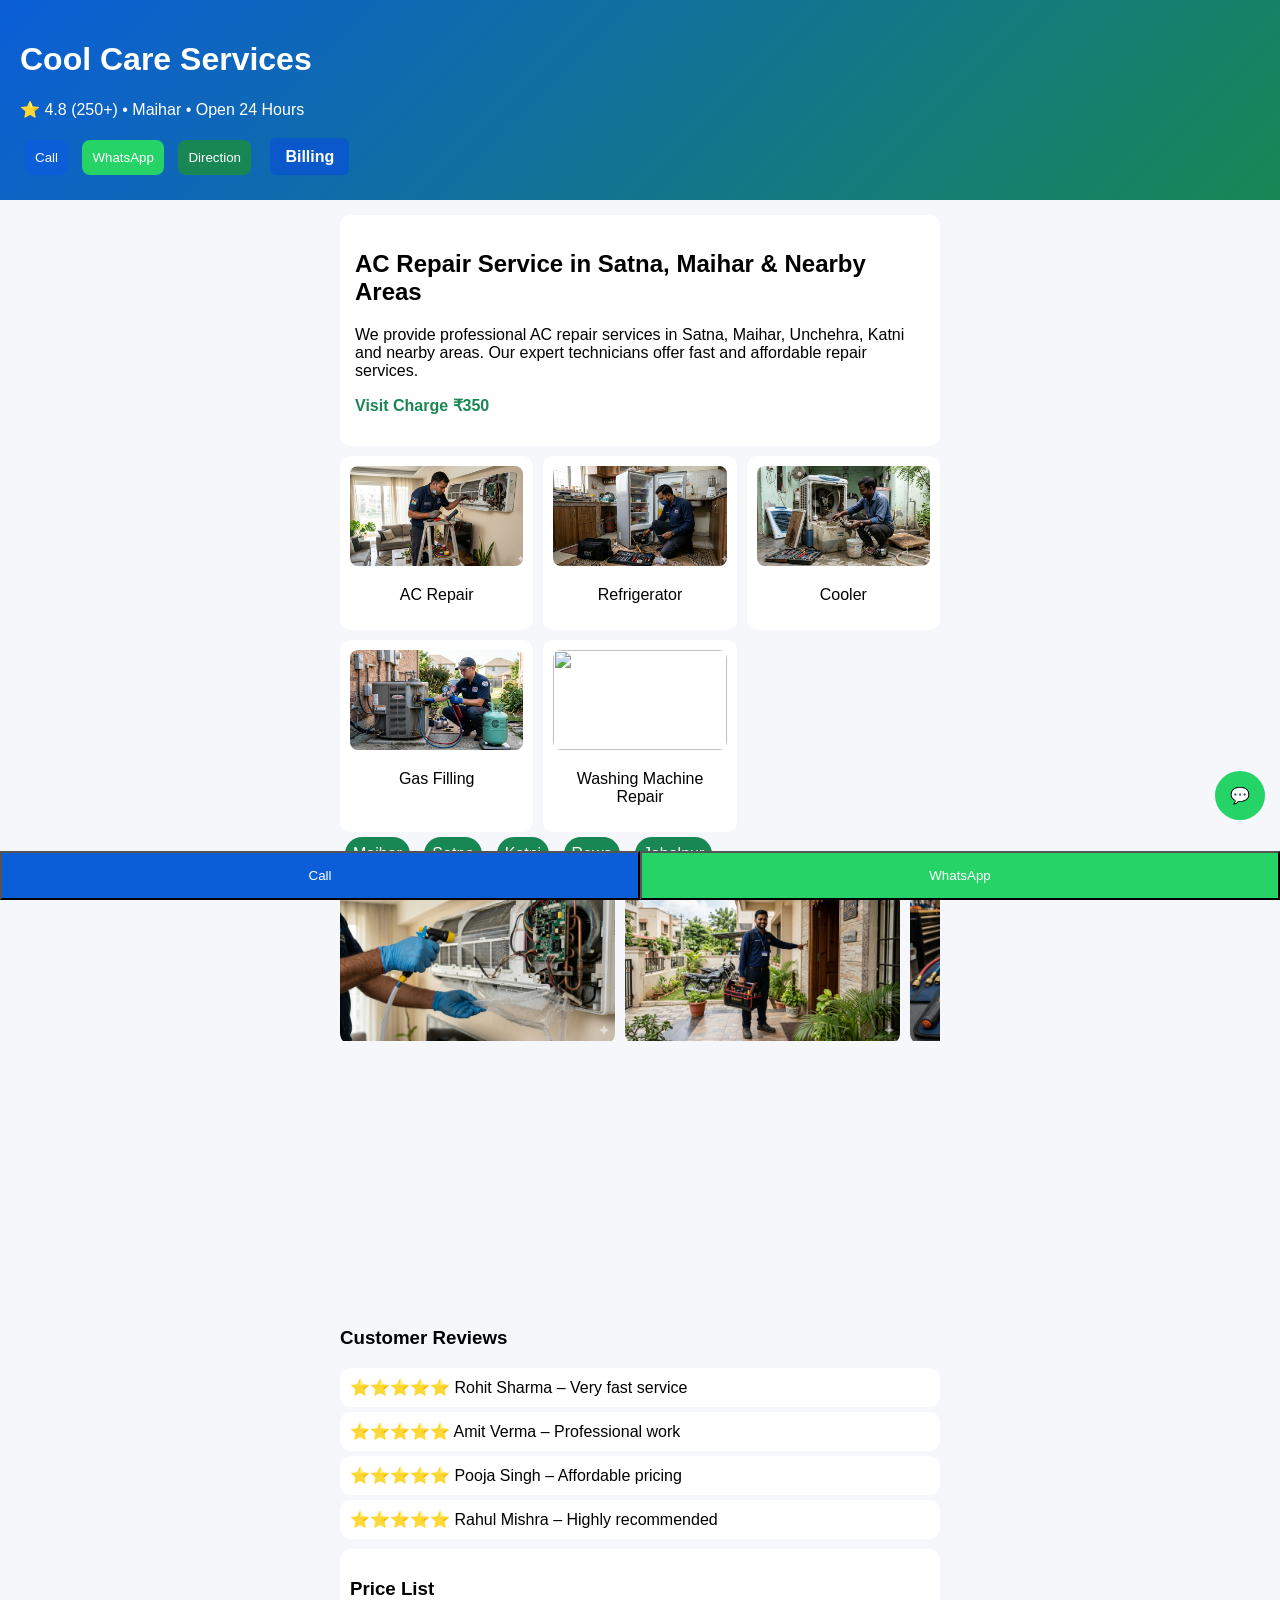
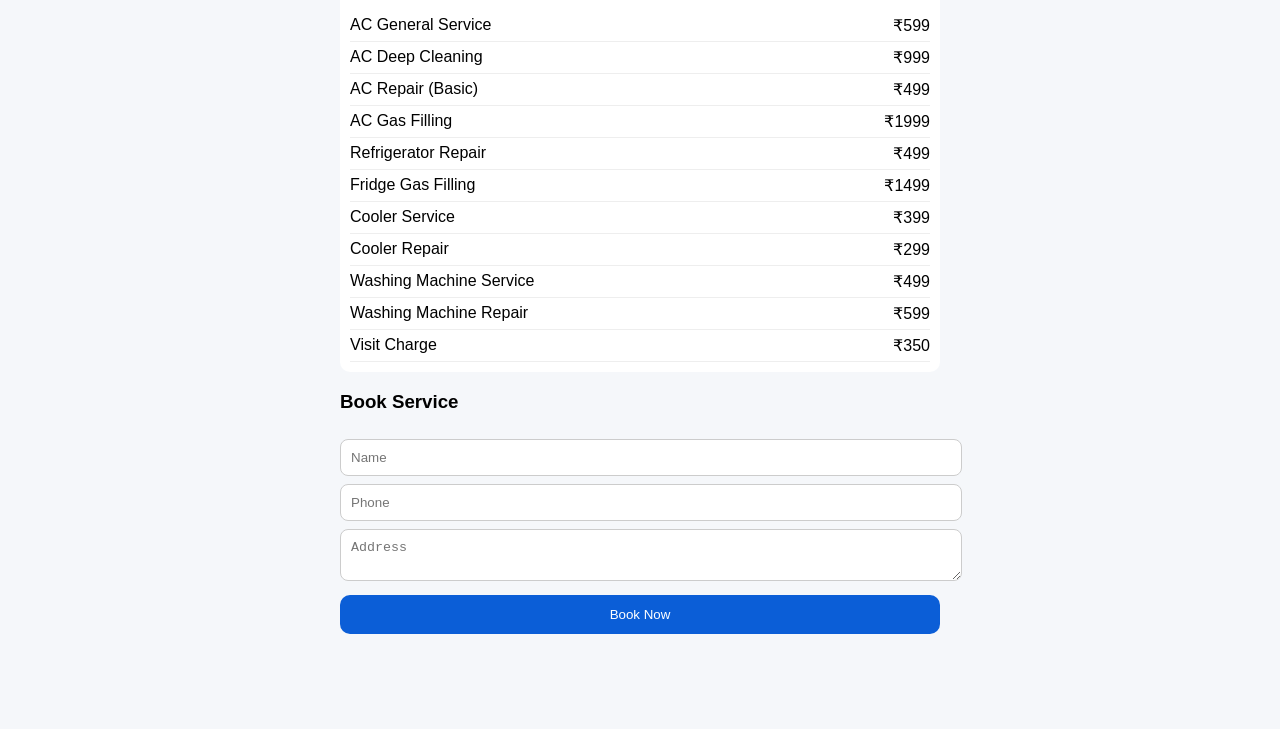
==== index.html @ ea8df3a9 "Fix HTML encoding issues in index.html" ====
<!DOCTYPE html>
<html lang="en">
<head>
<meta charset="UTF-8">
<meta name="viewport" content="width=device-width, initial-scale=1.0">

<meta name="description" content="Best AC, Refrigerator & Cooler repair service in Satna, Maihar, Unchehra. Fast service, affordable price, 24x7 available. Call now!">

<meta name="keywords" content="AC repair Satna, AC service Maihar, Cooler repair Unchehra, Refrigerator repair Satna">

<meta name="robots" content="index, follow">


<title>Cool Care Services</title>

<link rel="stylesheet" href="main.css">
<link href="https://unpkg.com/aos@2.3.4/dist/aos.css" rel="stylesheet">
</head>

<body>

<!-- HEADER -->
<div class="header">
<h1>Cool Care Services</h1>
<p>⭐ 4.8 (250+) • Maihar • Open 24 Hours</p>

<div class="buttons">
<button class="call" onclick="callNow()">Call</button>
<button class="whatsapp" onclick="whatsapp()">WhatsApp</button>
<button class="direction" onclick="direction()">Direction</button>
<a href="Bill.html" class="billing-btn">Billing</a>
</div>
</div>

<div class="container">

<!-- HERO -->
<div class="hero">
<h2>AC Repair Service in Satna, Maihar & Nearby Areas</h2>

<p>
We provide professional AC repair services in Satna, Maihar, Unchehra, Katni and nearby areas.
Our expert technicians offer fast and affordable repair services.
</p>
<p class="visit">Visit Charge ₹350</p>
</div>

<!-- SERVICES -->
<div class="services">
<div class="card"><img src="1.png"><p>AC Repair</p></div>
<div class="card"><img src="2.png"><p>Refrigerator</p></div>
<div class="card"><img src="3.png"><p>Cooler</p></div>
<div class="card"><img src="4.png"><p>Gas Filling</p></div>
<div class="card"><img src="9.png"><p>Washing Machine Repair</p></div>
</div>

<!-- AREAS -->
<div class="areas">
<span>Maihar</span>
<span>Satna</span>
<span>Katni</span>
<span>Rewa</span>
<span>Jabalpur</span>
</div>

<!-- GALLERY -->
<div class="gallery-container">

  <div class="slider">

    <!--Original-->
    <div class="slide"><img src="5.png"><div class="overlay">AC Cleaning Service</div></div>
    <div class="slide"><img src="6.png"><div class="overlay">Technician Visit</div></div>
    <div class="slide"><img src="7.png"><div class="overlay">Repair Work</div></div>
    <div class="slide"><img src="8.png"><div class="overlay">AC Oudoor Service</div></div>
    <div class="slide"><img src="10.png"><div class="overlay">Professional Team</div></div>

    <!--Duplicate-->
    <div class="slide"><img src="5.png"><div class="overlay">AC Cleaning Service</div></div>
    <div class="slide"><img src="6.png"><div class="overlay">Technician Visit</div></div>
    <div class="slide"><img src="7.png"><div class="overlay">Repair Work</div></div>
    <div class="slide"><img src="8.png"><div class="overlay">AC Oudoor Service</div></div>
    <div class="slide"><img src="10.png"><div class="overlay">Professional Team</div></div>

  </div>

</div>
<!-- MAP -->
<div class="map">
<iframe src="https://maps.google.com/maps?q=Maihar&t=&z=13&ie=UTF8&iwloc=&output=embed"></iframe>
</div>

<!-- REVIEWS -->
<div class="reviews">
<h3>Customer Reviews</h3>
<div class="review">⭐⭐⭐⭐⭐ Rohit Sharma – Very fast service</div>
<div class="review">⭐⭐⭐⭐⭐ Amit Verma – Professional work</div>
<div class="review">⭐⭐⭐⭐⭐ Pooja Singh – Affordable pricing</div>
<div class="review">⭐⭐⭐⭐⭐ Rahul Mishra – Highly recommended</div>
</div>

<!-- PRICE -->
<div class="price">
<h3>Price List</h3>

<div><span>AC General Service</span><span>₹599</span></div>
<div><span>AC Deep Cleaning</span><span>₹999</span></div>
<div><span>AC Repair (Basic)</span><span>₹499</span></div>
<div><span>AC Gas Filling</span><span>₹1999</span></div>

<div><span>Refrigerator Repair</span><span>₹499</span></div>
<div><span>Fridge Gas Filling</span><span>₹1499</span></div>

<div><span>Cooler Service</span><span>₹399</span></div>
<div><span>Cooler Repair</span><span>₹299</span></div>

<div><span>Washing Machine Service</span><span>₹499</span></div>
<div><span>Washing Machine Repair</span><span>₹599</span></div>

<div><span>Visit Charge</span><span>₹350</span></div>

</div>

<!-- FORM -->
<div class="form">
<h3>Book Service</h3>
<input id="name" placeholder="Name">
<input id="phone" placeholder="Phone">
<textarea id="address" placeholder="Address"></textarea>
<button onclick="sendWhatsApp()">Book Now</button>
</div>

</div>

<!-- FLOAT -->
<a class="float" onclick="whatsapp()">💬</a>

<!-- FOOTER -->
<div class="footer">
<button class="callbar" onclick="callNow()">Call</button>
<button class="whatsappbar" onclick="whatsapp()">WhatsApp</button>
</div>

<script src="main.js"></script>
</body>
</html>
---- main.css ----
body{
margin:0;
font-family:sans-serif;
background:#f5f7fa;
}

/* HEADER */
.header{
background:linear-gradient(135deg,#0b5ed7,#198754);
color:white;
padding:20px;
}

.buttons button{
padding:10px;
border:none;
border-radius:8px;
margin:5px;
color:white;
}

.call{background:#0b5ed7;}
.whatsapp{background:#25D366;}
.direction{background:#198754;}

.container{padding:15px;}

.hero{
background:white;
padding:15px;
border-radius:10px;
margin-bottom:10px;
}

.visit{color:#198754;font-weight:bold;}

.services{
display:grid;
grid-template-columns:repeat(2,1fr);
gap:10px;
}

.card{
background:white;
padding:10px;
border-radius:10px;
text-align:center;
}

.card img{
width:100%;
height:100px;
object-fit:cover;
border-radius:8px;
}

.areas span{
background:#198754;
color:white;
padding:8px;
margin:5px;
display:inline-block;
border-radius:20px;
}

.gallery{
display:grid;
grid-template-columns:repeat(2,1fr);
gap:10px;
margin-top:10px;
}

.gallery img{
width:100%;
height:120px;
border-radius:10px;
object-fit:cover;
}

.gallery-container{
overflow:hidden;
margin-top:15px;
}

.slider{
display:flex;
gap:10px;
width:max-content;
animation:scroll 25s linear infinite;
}

.slide{
min-width:220px;
position:relative;
border-radius:12px;
overflow:hidden;
}

.slide img{
width:100%;
height:150px;
object-fit:cover;
}

/* overlay */
.overlay{
position:absolute;
bottom:0;
left:0;
width:100%;
background:rgba(0,0,0,0.6);
color:#fff;
text-align:center;
padding:8px;
font-size:13px;
opacity:0;
transition:.3s;
}

.slide:hover .overlay{
opacity:1;
}

/* TRUE infinite */
@keyframes scroll{
0%{transform:translateX(0);}
100%{transform:translateX(-50%);}
}

/* Auto slide animation */
@keyframes slide{
0%{transform:translateX(0);}
100%{transform:translateX(-50%);}
}

.map iframe{
width:100%;
height:250px;
border:none;
border-radius:10px;
margin-top:10px;
}

.reviews{
margin-top:10px;
}

.review{
background:white;
padding:10px;
border-radius:10px;
margin-top:5px;
}

.price{
background:white;
padding:10px;
margin-top:10px;
border-radius:10px;
}

.price div{
display:flex;
justify-content:space-between;
}

.price h3{
margin-bottom:10px;
}

.price div{
padding:6px 0;
border-bottom:1px solid #eee;
}

.form{
margin-top:10px;
margin-bottom:80px;
}

.form input,.form textarea{
width:100%;
padding:10px;
margin-top:8px;
border-radius:8px;
border:1px solid #ccc;
}

.form button{
width:100%;
padding:12px;
background:#0b5ed7;
color:white;
border:none;
margin-top:10px;
border-radius:10px;
}

/* FLOAT */
.float{
position:fixed;
bottom:80px;
right:15px;
background:#25D366;
color:white;
padding:15px;
border-radius:50%;
}

/* FOOTER */
.footer{
position:fixed;
bottom:0;
width:100%;
display:flex;
}

.container{
max-width:500px;
margin:auto;
padding:15px;
}

@media(min-width:768px){
  .services{
    grid-template-columns:repeat(3,1fr);
  }

  .slide{
    min-width:250px;
  }
}

@media(min-width:1024px){
  .container{
    max-width:600px;
  }
}

.billing-btn {
  background: #0a58ca;
  color: white;
  padding: 10px 15px;
  border-radius: 6px;
  text-decoration: none;
  font-weight: bold;
  margin-left: 10px;
}

.billing-btn:hover {
  background: #084298;
}

.callbar{flex:1;background:#0b5ed7;color:white;padding:15px;}
.whatsappbar{flex:1;background:#25D366;color:white;padding:15px;}
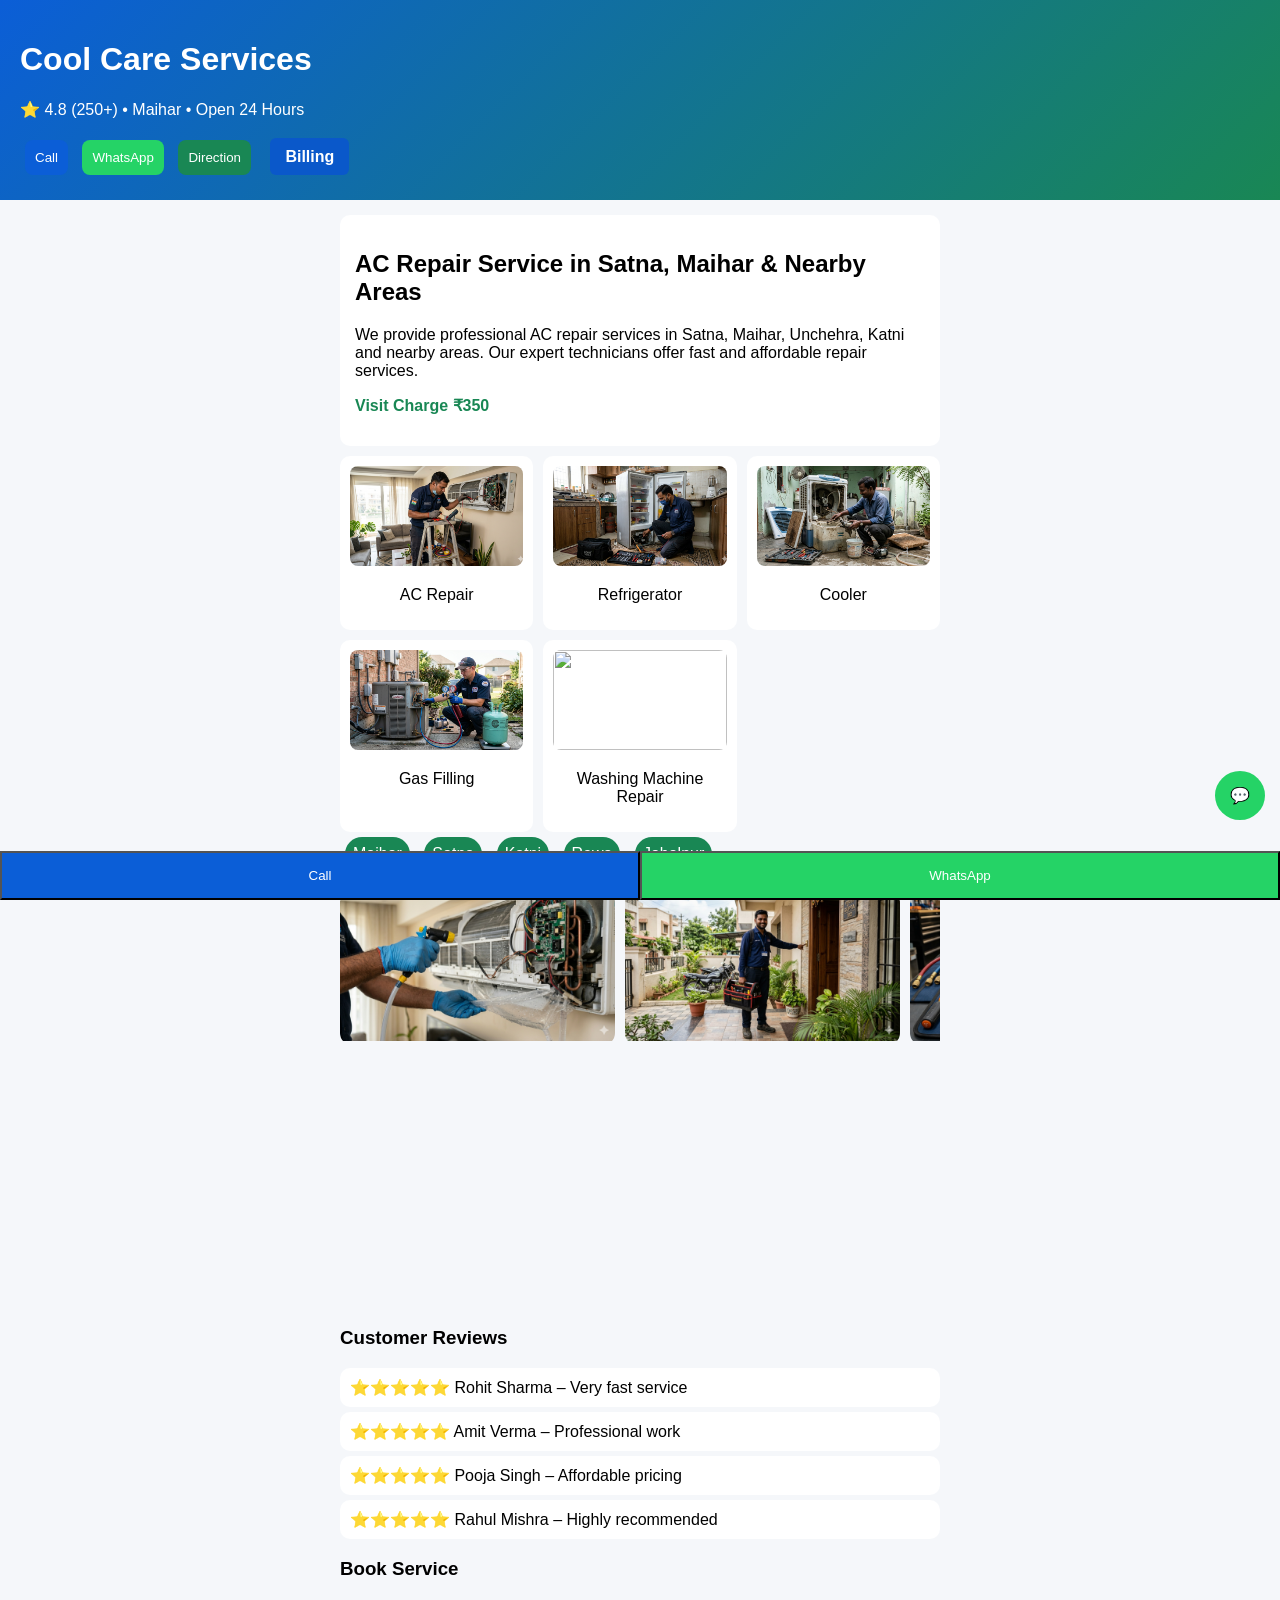
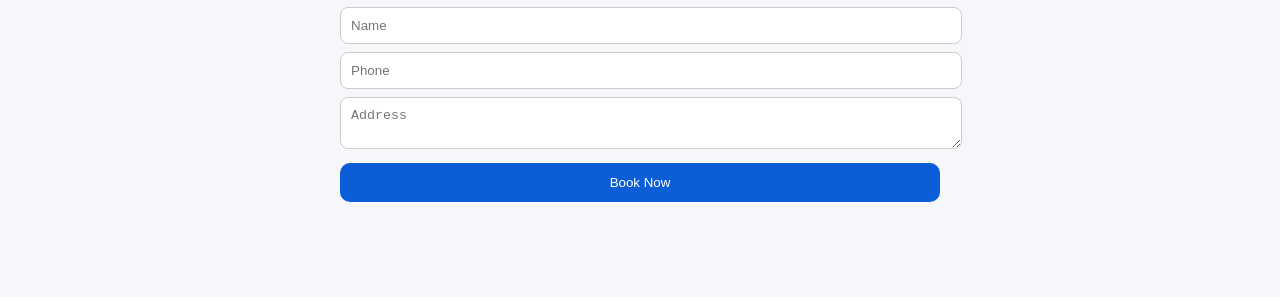
==== commit 6956baf6: "Fix HTML formatting and remove duplicate sections" ====
--- a/index.html
+++ b/index.html
@@ -99,27 +99,6 @@
 <div class="review">⭐⭐⭐⭐⭐ Rahul Mishra – Highly recommended</div>
 </div>
 
-<!-- PRICE -->
-<div class="price">
-<h3>Price List</h3>
-
-<div><span>AC General Service</span><span>₹599</span></div>
-<div><span>AC Deep Cleaning</span><span>₹999</span></div>
-<div><span>AC Repair (Basic)</span><span>₹499</span></div>
-<div><span>AC Gas Filling</span><span>₹1999</span></div>
-
-<div><span>Refrigerator Repair</span><span>₹499</span></div>
-<div><span>Fridge Gas Filling</span><span>₹1499</span></div>
-
-<div><span>Cooler Service</span><span>₹399</span></div>
-<div><span>Cooler Repair</span><span>₹299</span></div>
-
-<div><span>Washing Machine Service</span><span>₹499</span></div>
-<div><span>Washing Machine Repair</span><span>₹599</span></div>
-
-<div><span>Visit Charge</span><span>₹350</span></div>
-
-</div>
 
 <!-- FORM -->
 <div class="form">
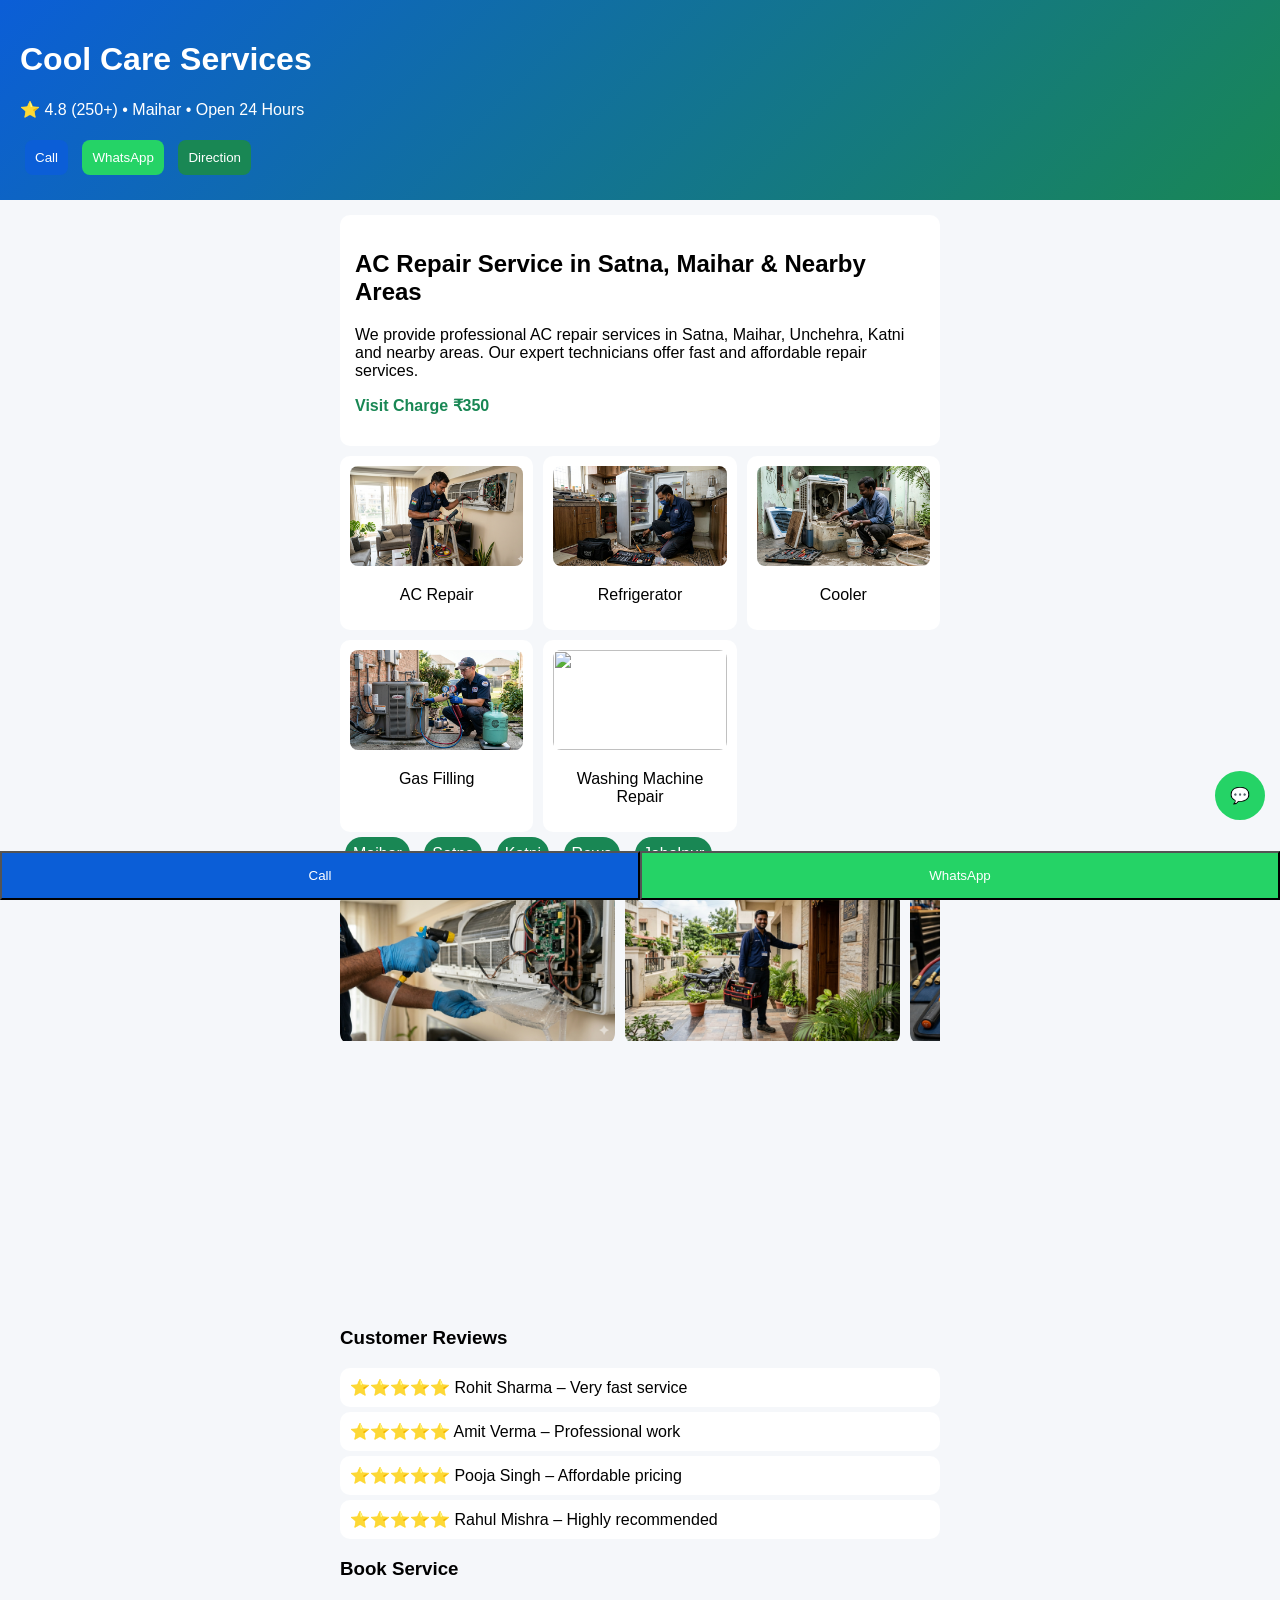
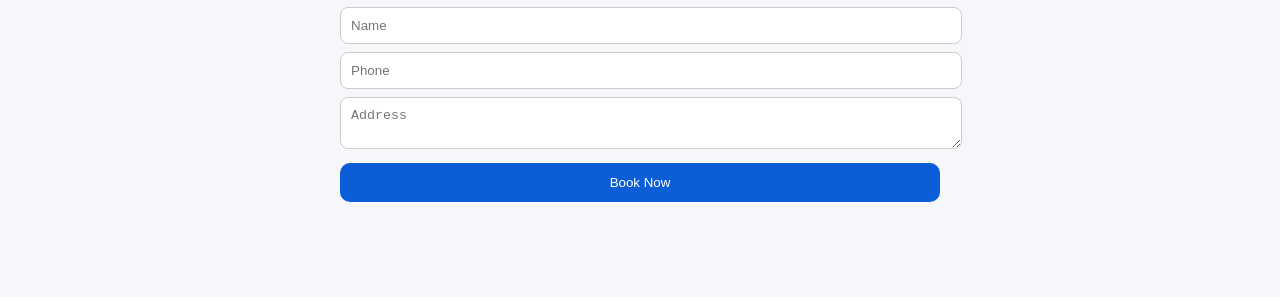
==== commit fb679370: "Update index.html" ====
--- a/index.html
+++ b/index.html
@@ -28,7 +28,6 @@
 <button class="call" onclick="callNow()">Call</button>
 <button class="whatsapp" onclick="whatsapp()">WhatsApp</button>
 <button class="direction" onclick="direction()">Direction</button>
-<a href="Bill.html" class="billing-btn">Billing</a>
 </div>
 </div>
 
--- a/main.css
+++ b/main.css
@@ -152,26 +152,6 @@
 margin-top:5px;
 }
 
-.price{
-background:white;
-padding:10px;
-margin-top:10px;
-border-radius:10px;
-}
-
-.price div{
-display:flex;
-justify-content:space-between;
-}
-
-.price h3{
-margin-bottom:10px;
-}
-
-.price div{
-padding:6px 0;
-border-bottom:1px solid #eee;
-}
 
 .form{
 margin-top:10px;
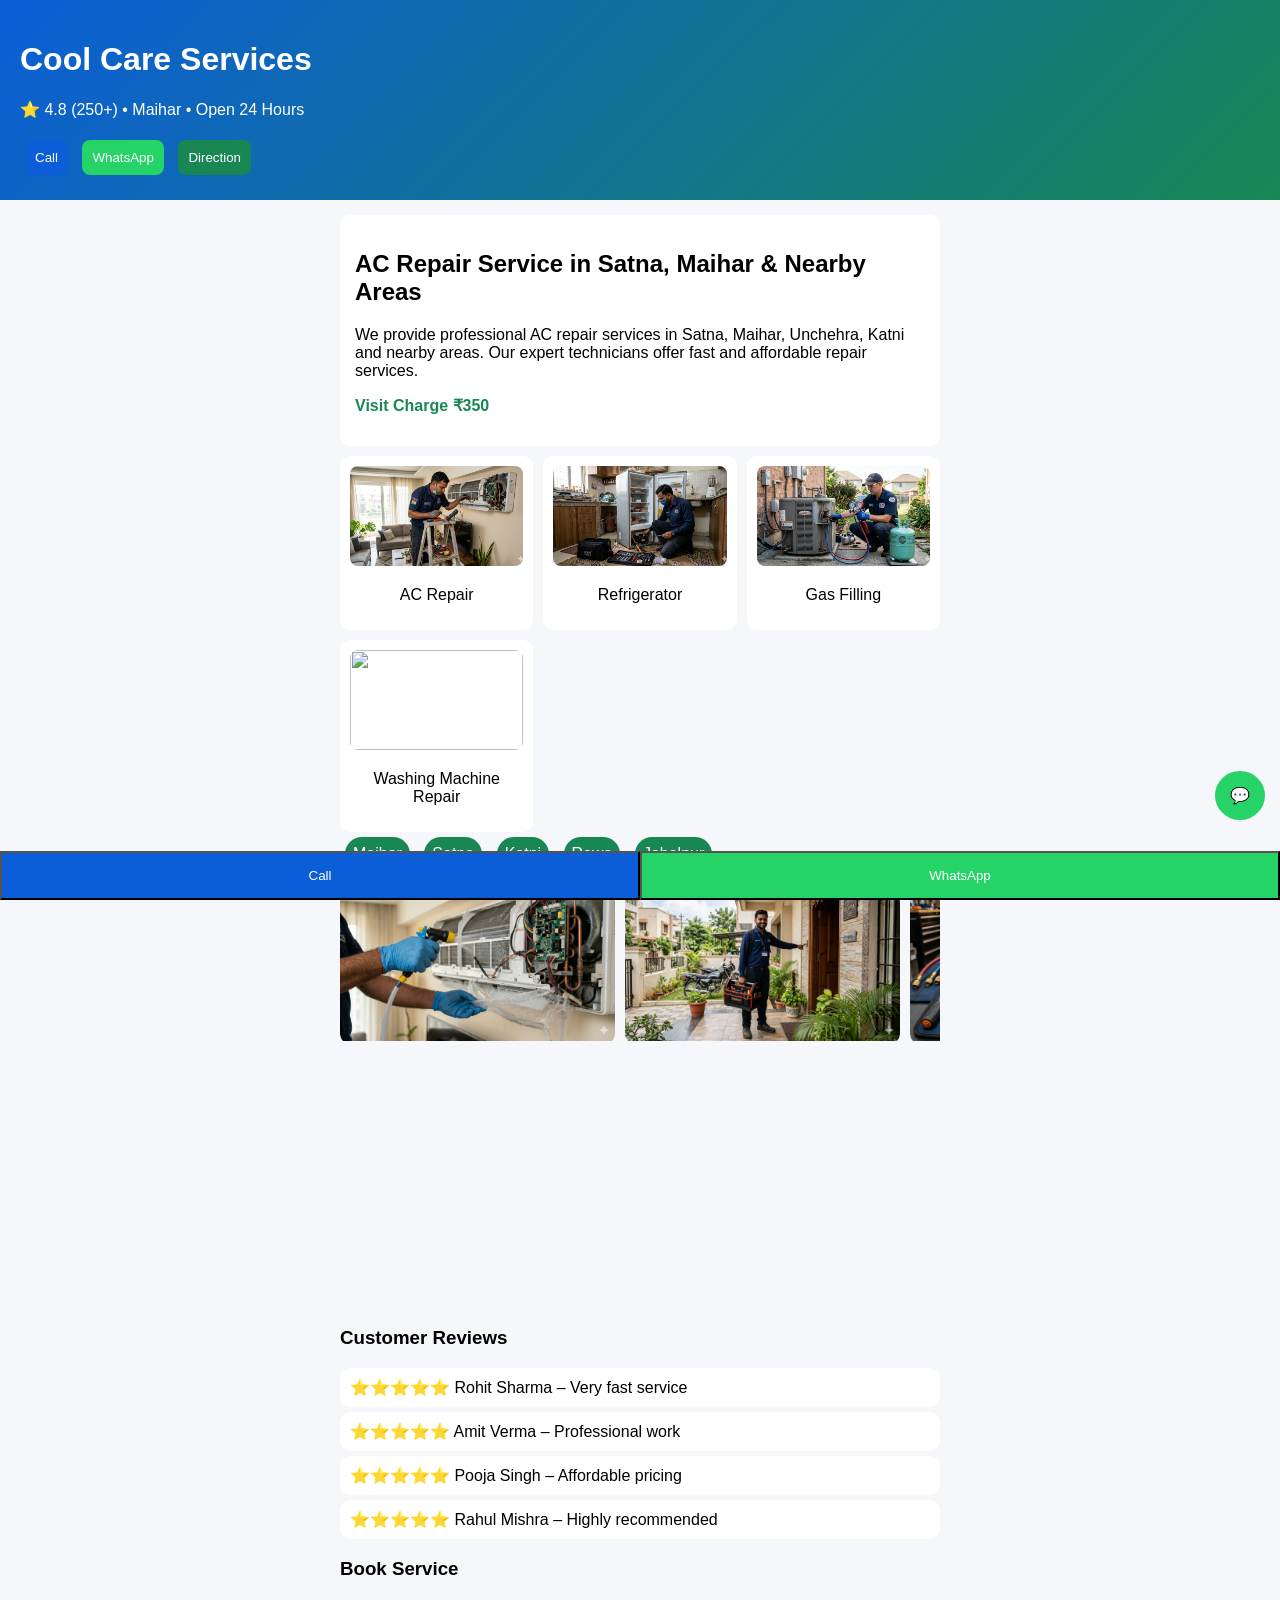
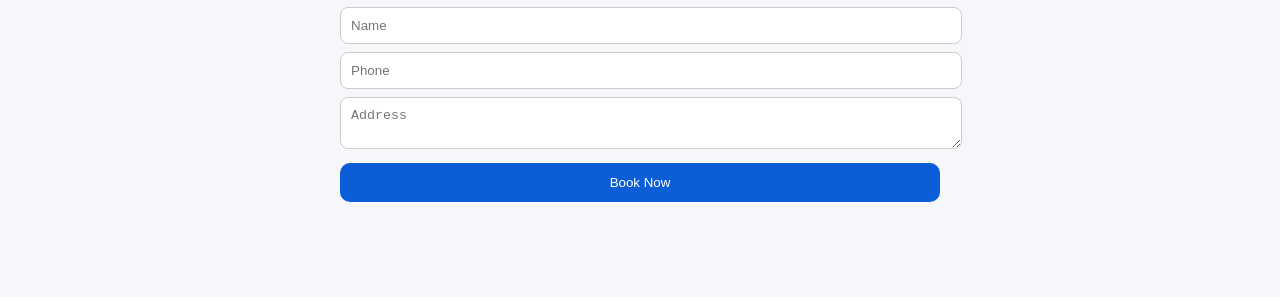
==== commit 4487c3a7: "Fix HTML formatting and remove duplicates" ====
--- a/index.html
+++ b/index.html
@@ -48,7 +48,6 @@
 <div class="services">
 <div class="card"><img src="1.png"><p>AC Repair</p></div>
 <div class="card"><img src="2.png"><p>Refrigerator</p></div>
-<div class="card"><img src="3.png"><p>Cooler</p></div>
 <div class="card"><img src="4.png"><p>Gas Filling</p></div>
 <div class="card"><img src="9.png"><p>Washing Machine Repair</p></div>
 </div>
--- a/main.css
+++ b/main.css
@@ -217,19 +217,5 @@
   }
 }
 
-.billing-btn {
-  background: #0a58ca;
-  color: white;
-  padding: 10px 15px;
-  border-radius: 6px;
-  text-decoration: none;
-  font-weight: bold;
-  margin-left: 10px;
-}
-
-.billing-btn:hover {
-  background: #084298;
-}
-
 .callbar{flex:1;background:#0b5ed7;color:white;padding:15px;}
 .whatsappbar{flex:1;background:#25D366;color:white;padding:15px;}
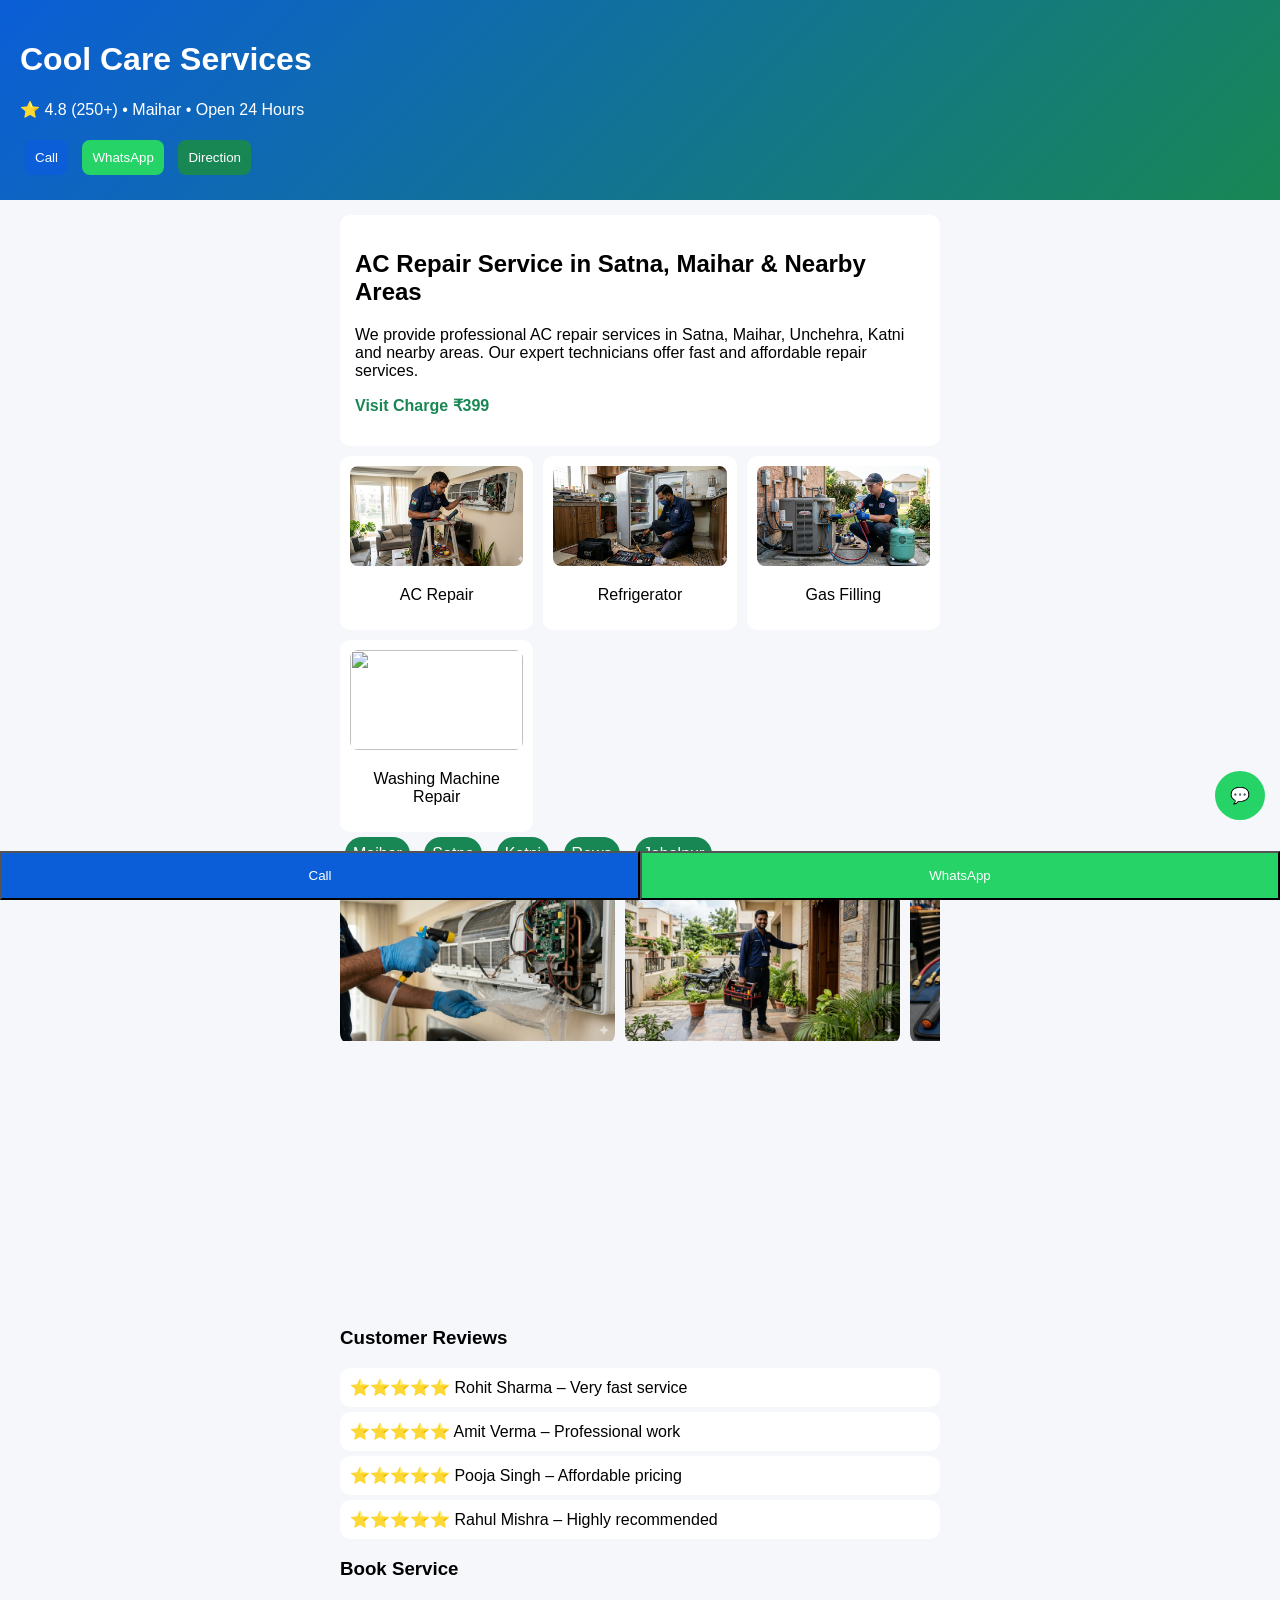
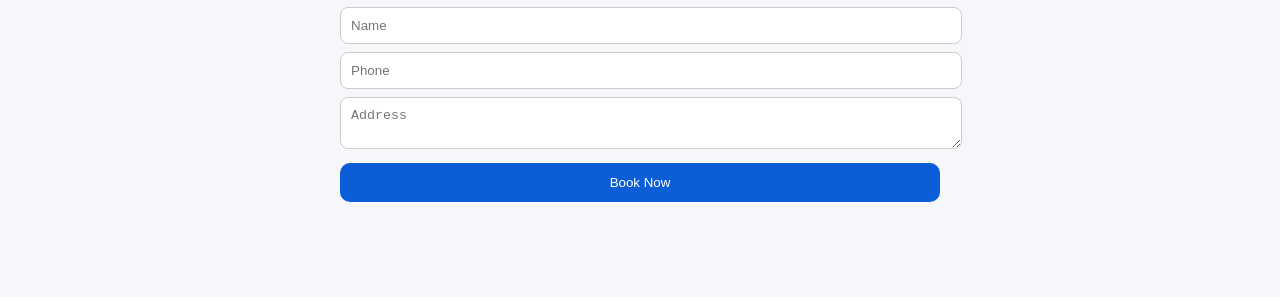
==== commit 10c19678: "Update index.html" ====
--- a/index.html
+++ b/index.html
@@ -41,7 +41,7 @@
 We provide professional AC repair services in Satna, Maihar, Unchehra, Katni and nearby areas.
 Our expert technicians offer fast and affordable repair services.
 </p>
-<p class="visit">Visit Charge ₹350</p>
+<p class="visit">Visit Charge ₹399</p>
 </div>
 
 <!-- SERVICES -->
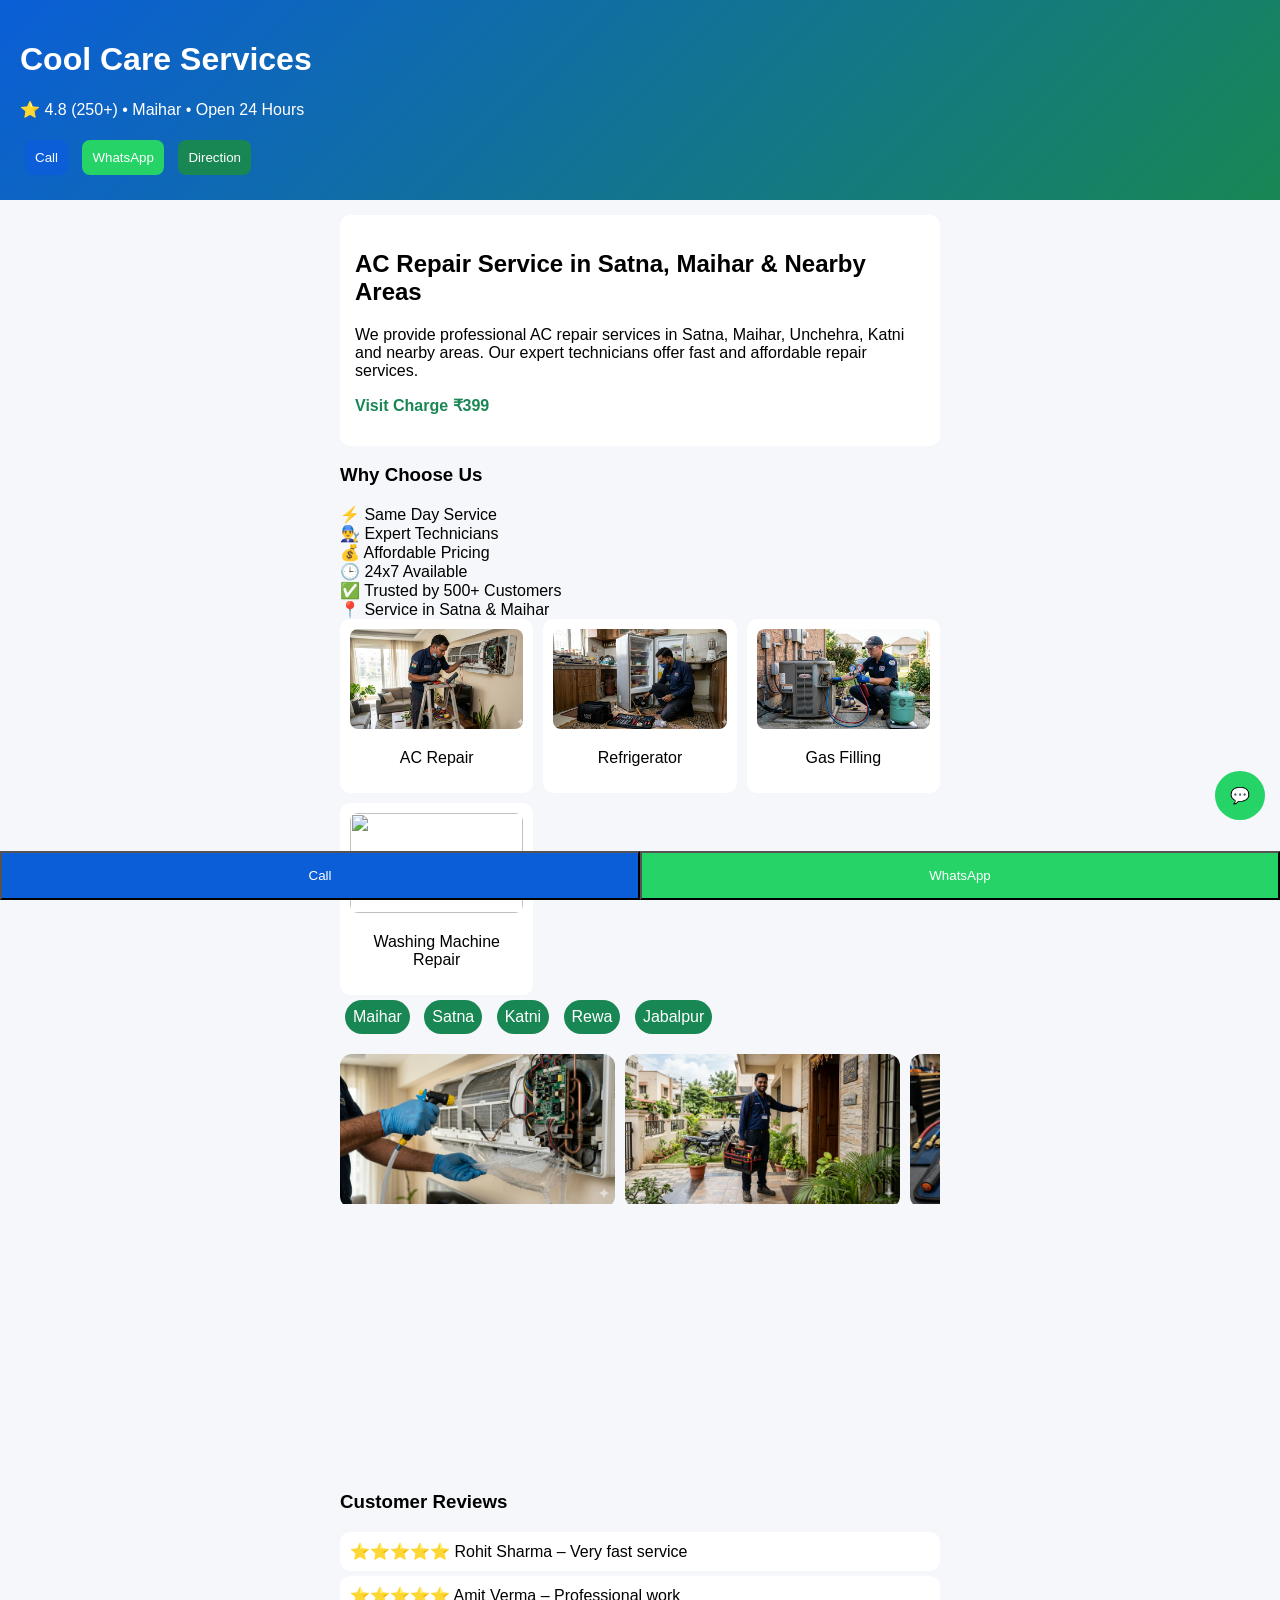
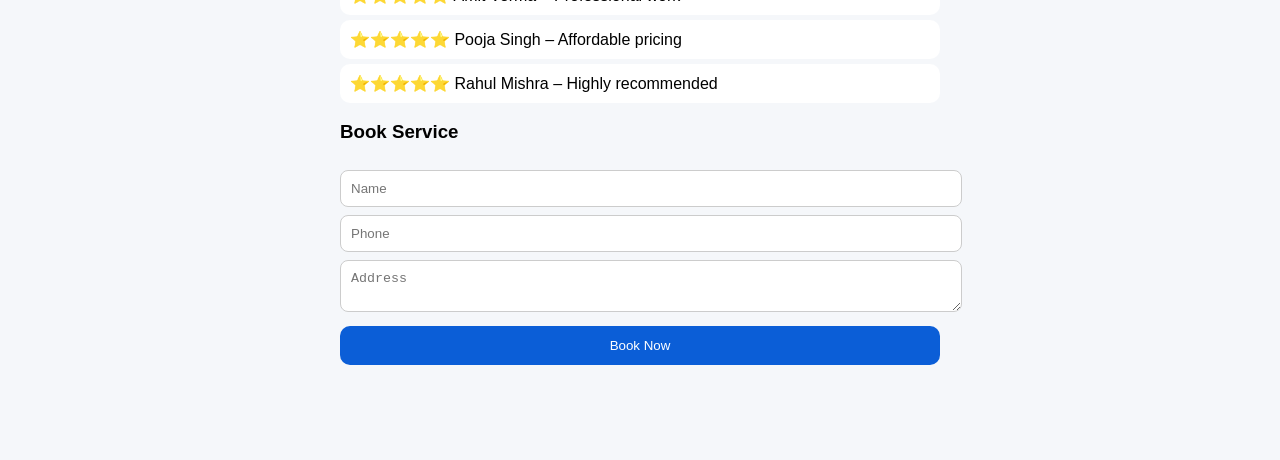
==== commit 4fd2a2a8: "Update index.html" ====
--- a/index.html
+++ b/index.html
@@ -42,7 +42,23 @@
 Our expert technicians offer fast and affordable repair services.
 </p>
 <p class="visit">Visit Charge ₹399</p>
-</div>
+</div>
+
+<!-- WHY CHOOSE US -->
+<div class="why">
+
+<h3>Why Choose Us</h3>
+
+<div class="why-box">
+  <div class="why-item">⚡ Same Day Service</div>
+  <div class="why-item">👨‍🔧 Expert Technicians</div>
+  <div class="why-item">💰 Affordable Pricing</div>
+  <div class="why-item">🕒 24x7 Available</div>
+  <div class="why-item">✅ Trusted by 500+ Customers</div>
+  <div class="why-item">📍 Service in Satna & Maihar</div>
+</div>
+
+</div>
 
 <!-- SERVICES -->
 <div class="services">
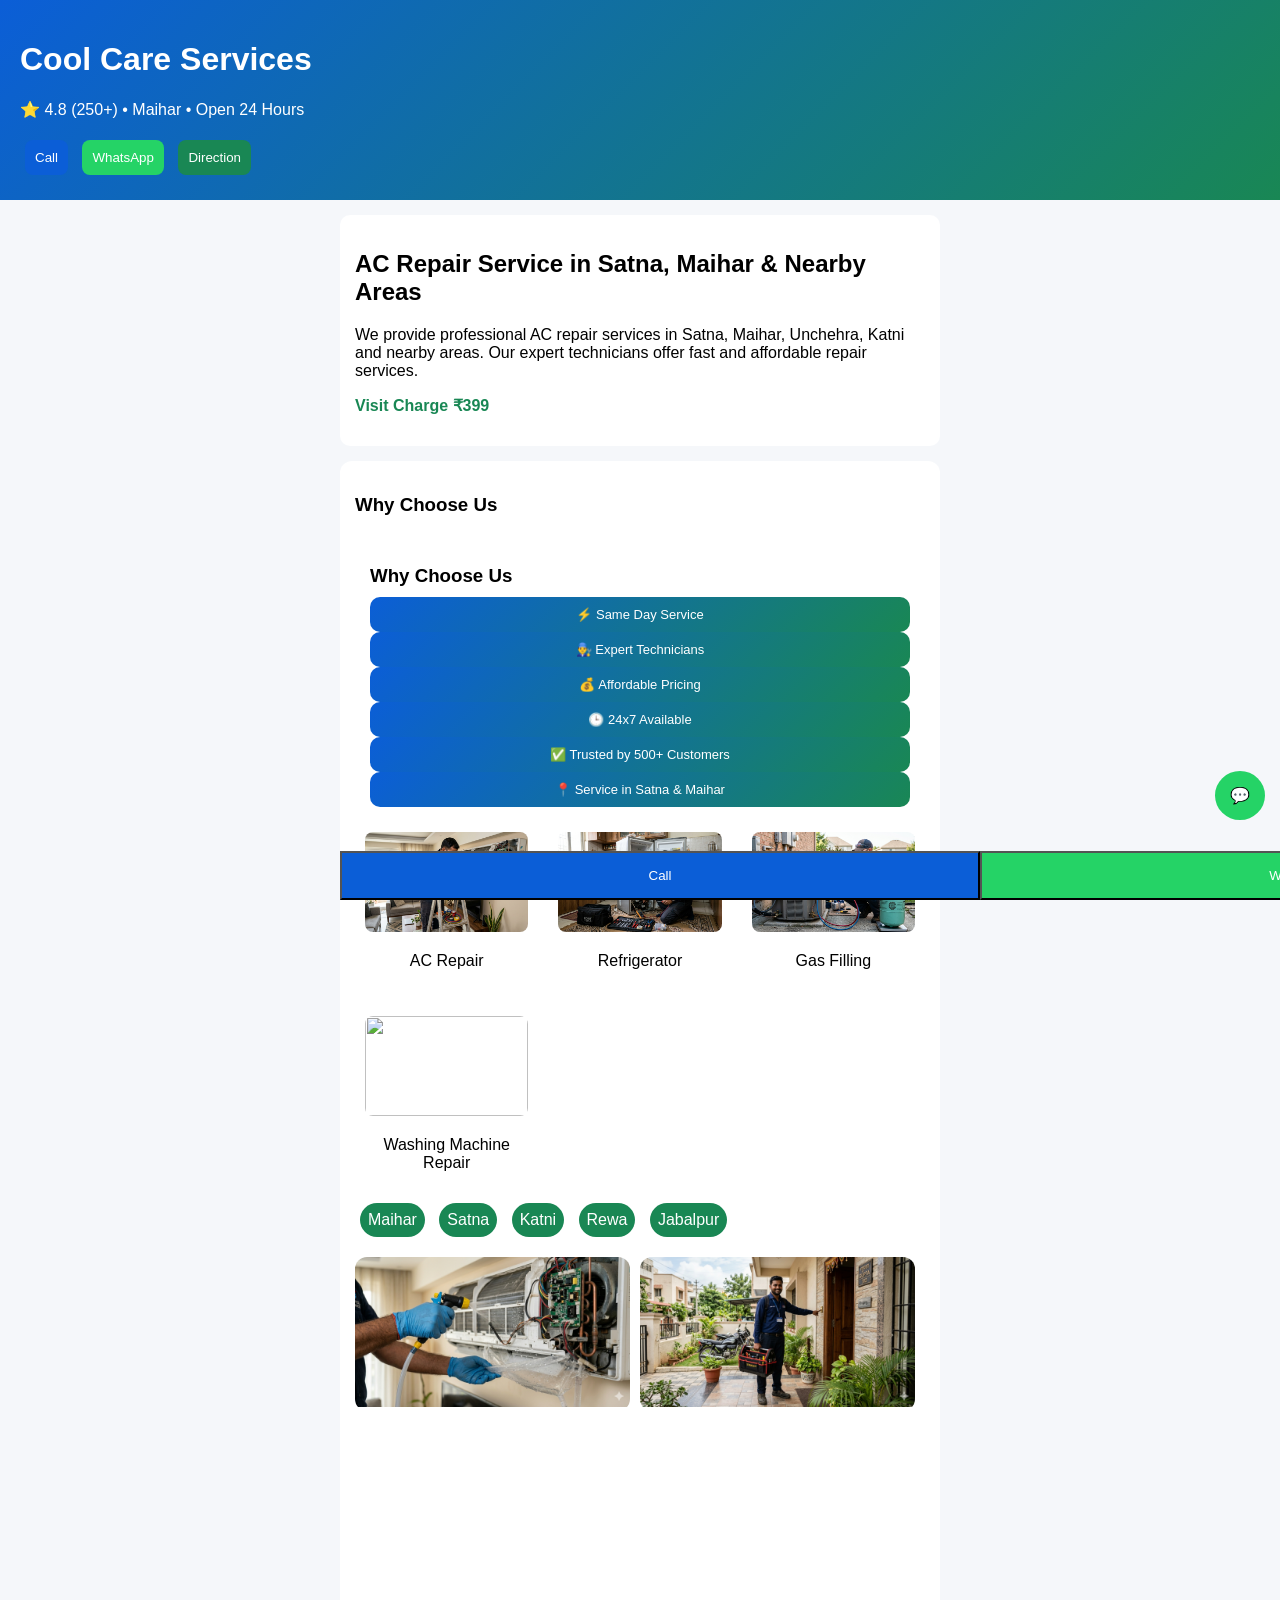
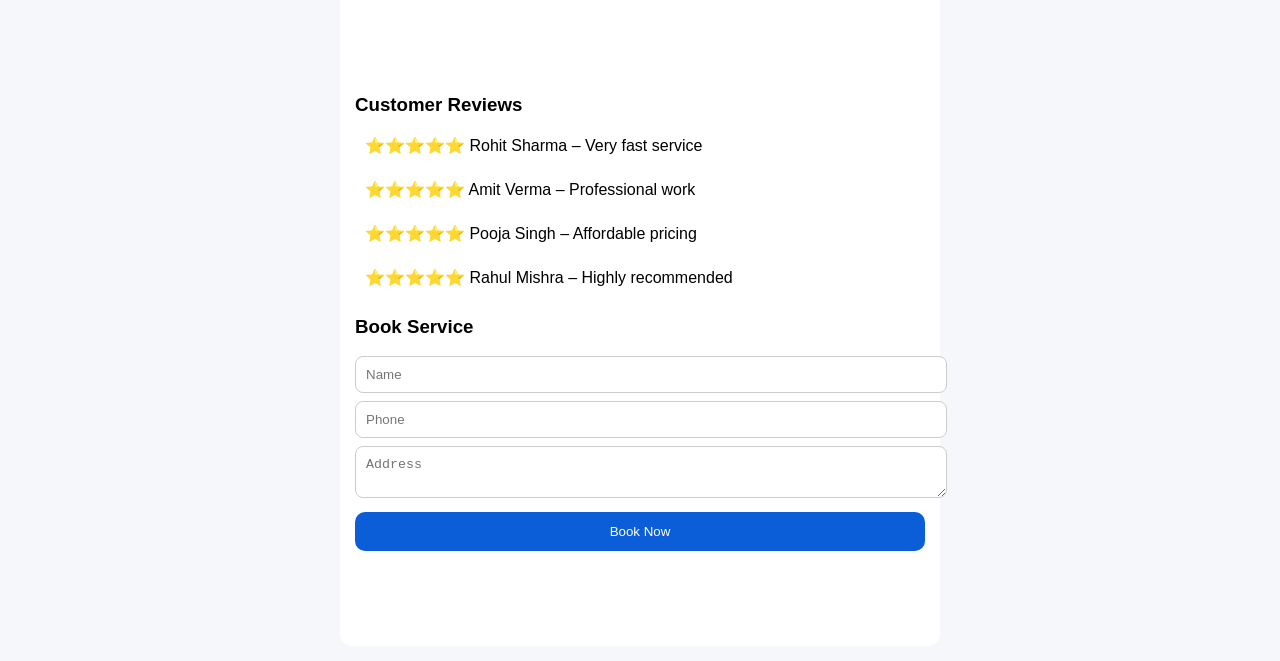
==== commit eb61ffd3: "Update index.html" ====
--- a/index.html
+++ b/index.html
@@ -49,14 +49,16 @@
 
 <h3>Why Choose Us</h3>
 
-<div class="why-box">
-  <div class="why-item">⚡ Same Day Service</div>
-  <div class="why-item">👨‍🔧 Expert Technicians</div>
-  <div class="why-item">💰 Affordable Pricing</div>
-  <div class="why-item">🕒 24x7 Available</div>
-  <div class="why-item">✅ Trusted by 500+ Customers</div>
-  <div class="why-item">📍 Service in Satna & Maihar</div>
-</div>
+<div class="why">
+
+<h3>Why Choose Us</h3>
+
+<div class="why-item">⚡ Same Day Service</div>
+<div class="why-item">👨‍🔧 Expert Technicians</div>
+<div class="why-item">💰 Affordable Pricing</div>
+<div class="why-item">🕒 24x7 Available</div>
+<div class="why-item">✅ Trusted by 500+ Customers</div>
+<div class="why-item">📍 Service in Satna & Maihar</div>
 
 </div>
 
--- a/main.css
+++ b/main.css
@@ -9,7 +9,38 @@
 background:linear-gradient(135deg,#0b5ed7,#198754);
 color:white;
 padding:20px;
-}
+}
+
+.why{
+margin-top:15px;
+background:#fff;
+padding:15px;
+border-radius:12px;
+}
+
+.why h3{
+margin-bottom:10px;
+}
+
+.why-box{
+display:grid;
+grid-template-columns:repeat(2,1fr);
+gap:10px;
+}
+
+.why-item{
+background:#eaf3ff;
+padding:10px;
+border-radius:10px;
+font-size:13px;
+text-align:center;
+}
+
+.why-item{
+background:linear-gradient(135deg,#0b5ed7,#198754);
+color:white;
+font-weight:500;
+}
 
 .buttons button{
 padding:10px;
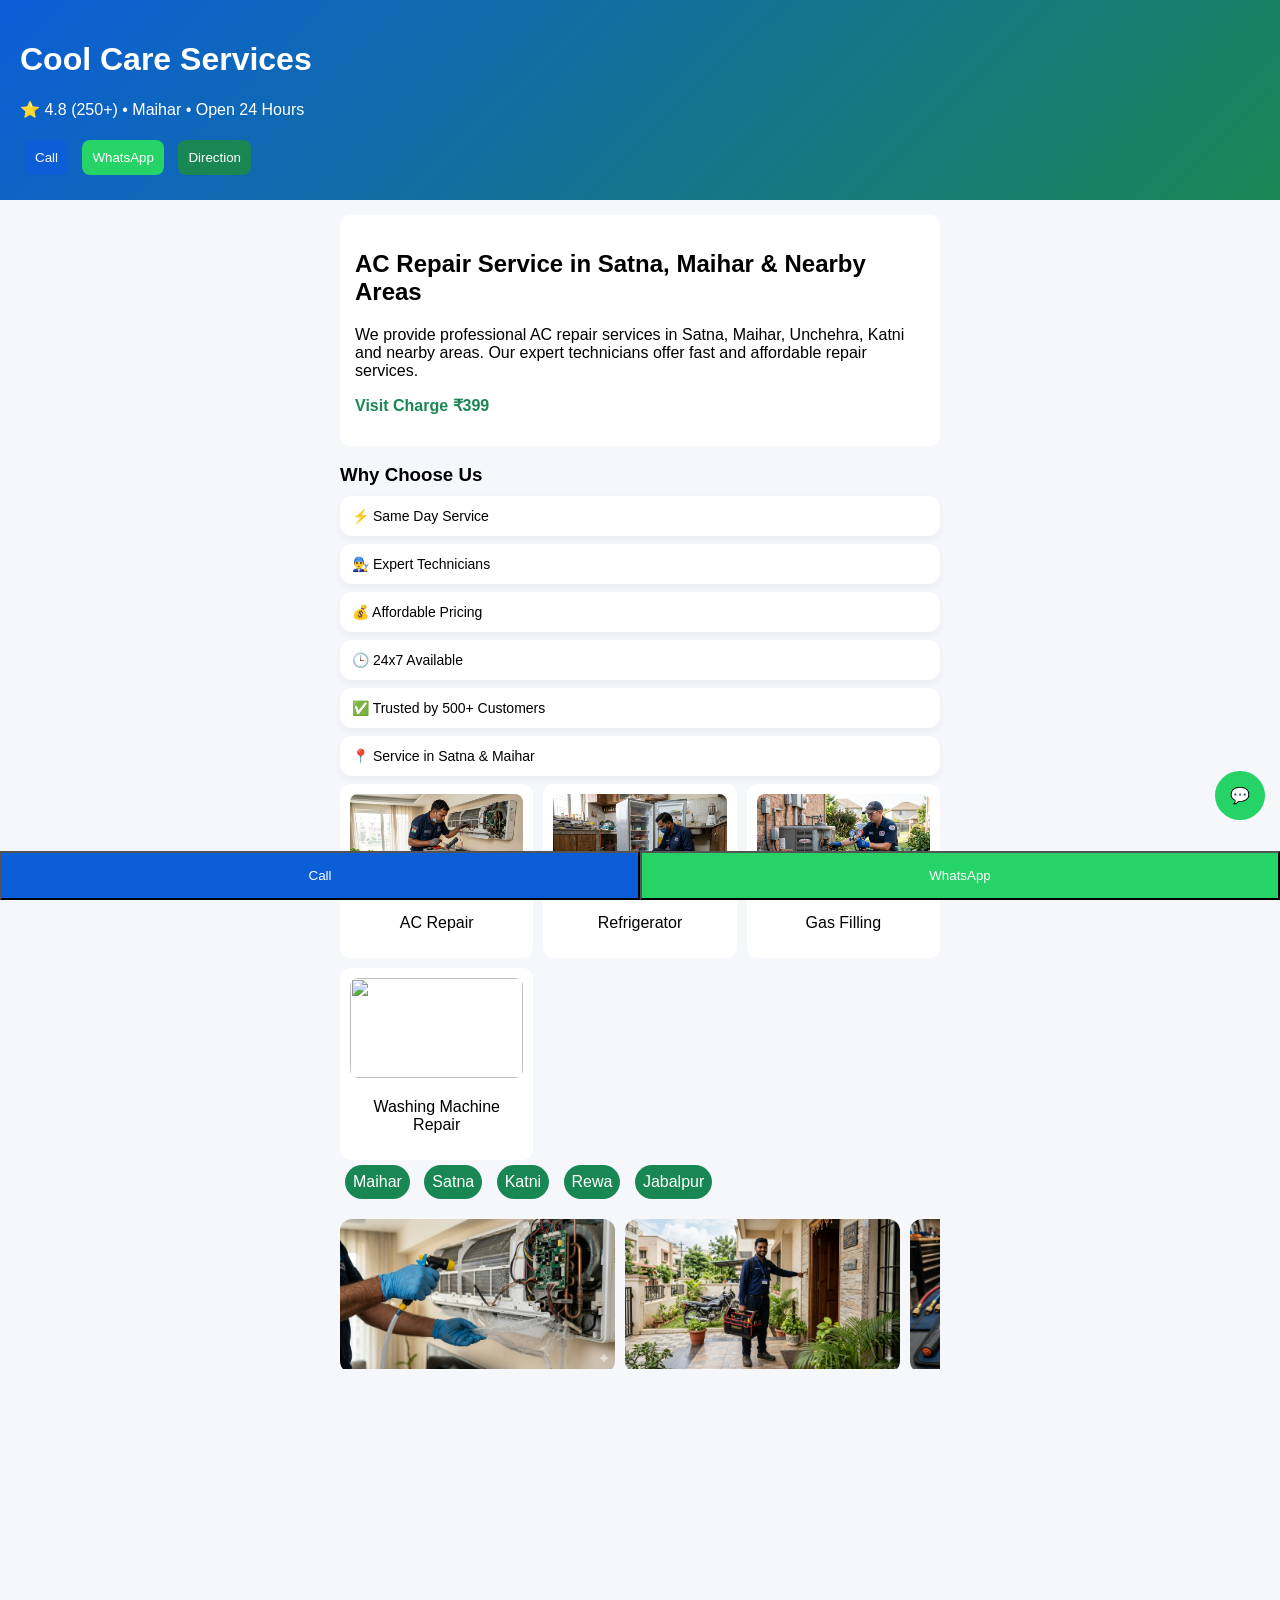
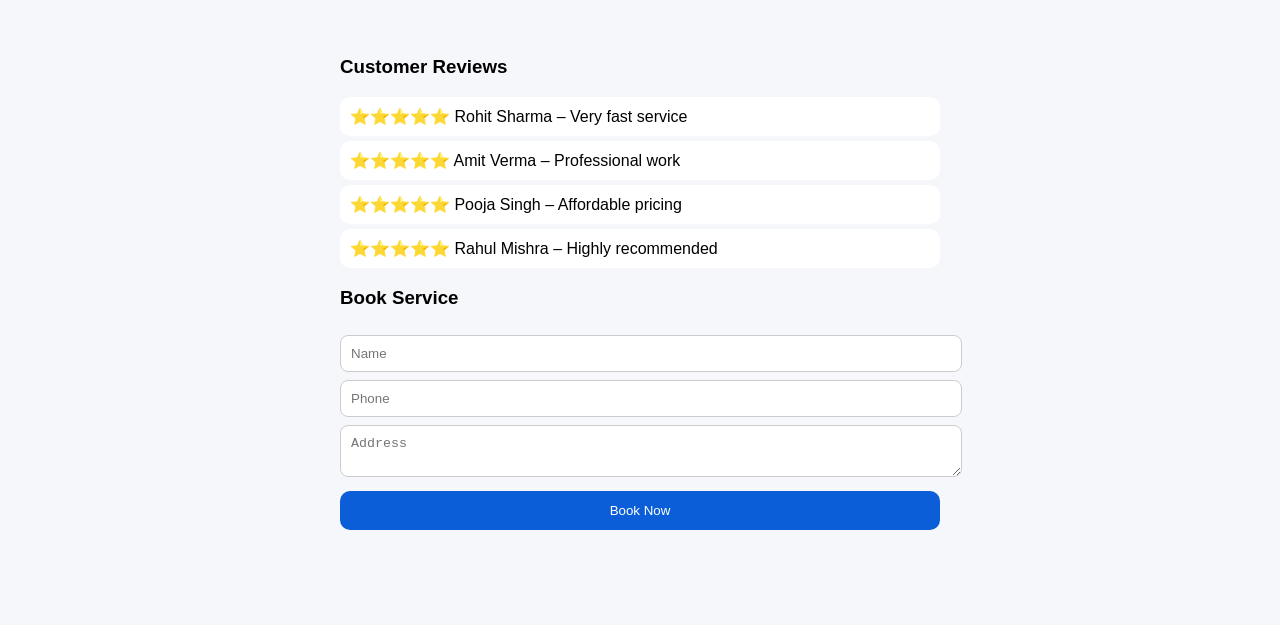
==== commit 4b2cd85b: "Update index.html" ====
--- a/index.html
+++ b/index.html
@@ -45,10 +45,6 @@
 </div>
 
 <!-- WHY CHOOSE US -->
-<div class="why">
-
-<h3>Why Choose Us</h3>
-
 <div class="why">
 
 <h3>Why Choose Us</h3>
--- a/main.css
+++ b/main.css
@@ -10,36 +10,22 @@
 color:white;
 padding:20px;
 }
-
+
 .why{
 margin-top:15px;
-background:#fff;
-padding:15px;
-border-radius:12px;
 }
 
 .why h3{
 margin-bottom:10px;
 }
 
-.why-box{
-display:grid;
-grid-template-columns:repeat(2,1fr);
-gap:10px;
-}
-
 .why-item{
-background:#eaf3ff;
-padding:10px;
-border-radius:10px;
-font-size:13px;
-text-align:center;
-}
-
-.why-item{
-background:linear-gradient(135deg,#0b5ed7,#198754);
-color:white;
-font-weight:500;
+background:#fff;
+padding:12px;
+border-radius:12px;
+margin-bottom:8px;
+box-shadow:0 3px 8px rgba(0,0,0,0.05);
+font-size:14px;
 }
 
 .buttons button{
